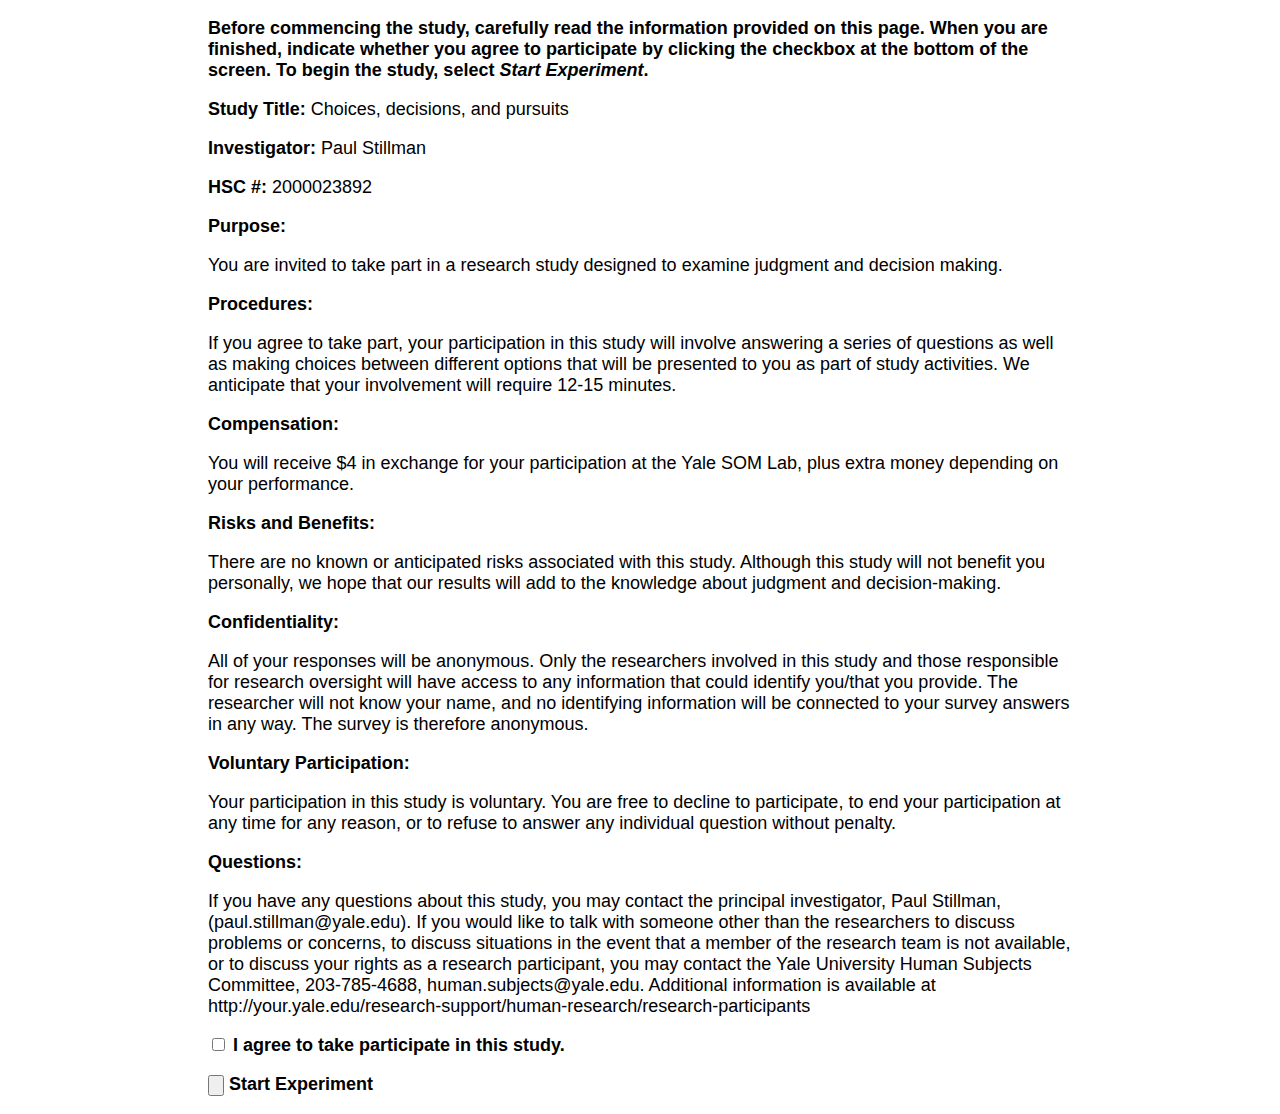
==== consent.html @ dc152594 "added consent" ====
<!DOCTYPE html>
<html>
    <head>
        <title>Crockett Lab</title>
        <!-- CSS -->
        <style type="text/css">
            p {
                display: block;
                margin-top: 1em;
                margin-bottom: 1em;
                margin-right: 200px;
                margin-left: 200px;
                text-align: left;
                font-family: "Arial", sans-serif;
                font-size: 18px;
            }
        </style>
        <body>
            <div id="consent">
                <p>
                    <b>Before commencing the study, carefully read the information provided on this page. When you are finished, indicate whether you agree to participate by clicking the checkbox at the bottom of the screen. To begin the study, select <i>Start Experiment</i>.</b>
            </p>
        <p>
            <b>Study Title:</b> Choices, decisions, and pursuits
        </p>
        <p>
            <b>Investigator:</b> Paul Stillman
        </p>
        <p>
            <b>HSC #:</b> 2000023892
        </p>
        <p>
            <b>Purpose:</b>
        </p>
        <p>
            You are invited to take part in a research study designed to examine judgment and decision making.
        </p>
        <p>
            <b>Procedures:</b>
        </p>
        <p>
            If you agree to take part, your participation in this study will involve answering a series of questions as well as making choices between different options that will be presented to you as part of study activities. We anticipate that your involvement will require 12-15 minutes.
        </p>
        <p>
            <b>Compensation:</b>
        </p>
        <p>
            You will receive $4 in exchange for your participation at the Yale SOM Lab, plus extra money depending on your performance. 
        </p>
        <p>
            <b>Risks and Benefits:</b>
        </p>
        <p>
            There are no known or anticipated risks associated with this study. Although this study will not benefit you personally, we hope that our results will add to the knowledge about judgment and decision-making.
        </p>
        <p>
            <b>Confidentiality:</b>
        </p>
        <p>
            All of your responses will be anonymous.  Only the researchers involved in this study and those responsible for research oversight will have access to any information that could identify you/that you provide. The researcher will not know your name, and no identifying information will be connected to your survey answers in any way. The survey is therefore anonymous.
        </p>
        <p>
            <b>Voluntary Participation:</b>
        </p>
        <p>
            Your participation in this study is voluntary.  You are free to decline to participate, to end your participation at any time for any reason, or to refuse to answer any individual question without penalty.
        </p>
        <p>
            <b>Questions:</b>
        </p>
        <p>
            If you have any questions about this study, you may contact the principal investigator, Paul Stillman, (paul.stillman@yale.edu). If you would like to talk with someone other than the researchers to discuss problems or concerns, to discuss situations in the event that a member of the research team is not available, or to discuss your rights as a research participant, you may contact the Yale University Human Subjects Committee, 203-785-4688, human.subjects@yale.edu. Additional information is available at http://your.yale.edu/research-support/human-research/research-participants<br>
        </p>
        <p>
            <input type="checkbox" id="consent_checkbox"/>
            <b>I agree to take participate in this study.</b>
        </p>
        <p>
            <input type="button" id="start">
            <b>Start Experiment</b>
        </button>
        </p>
</div>
</body>
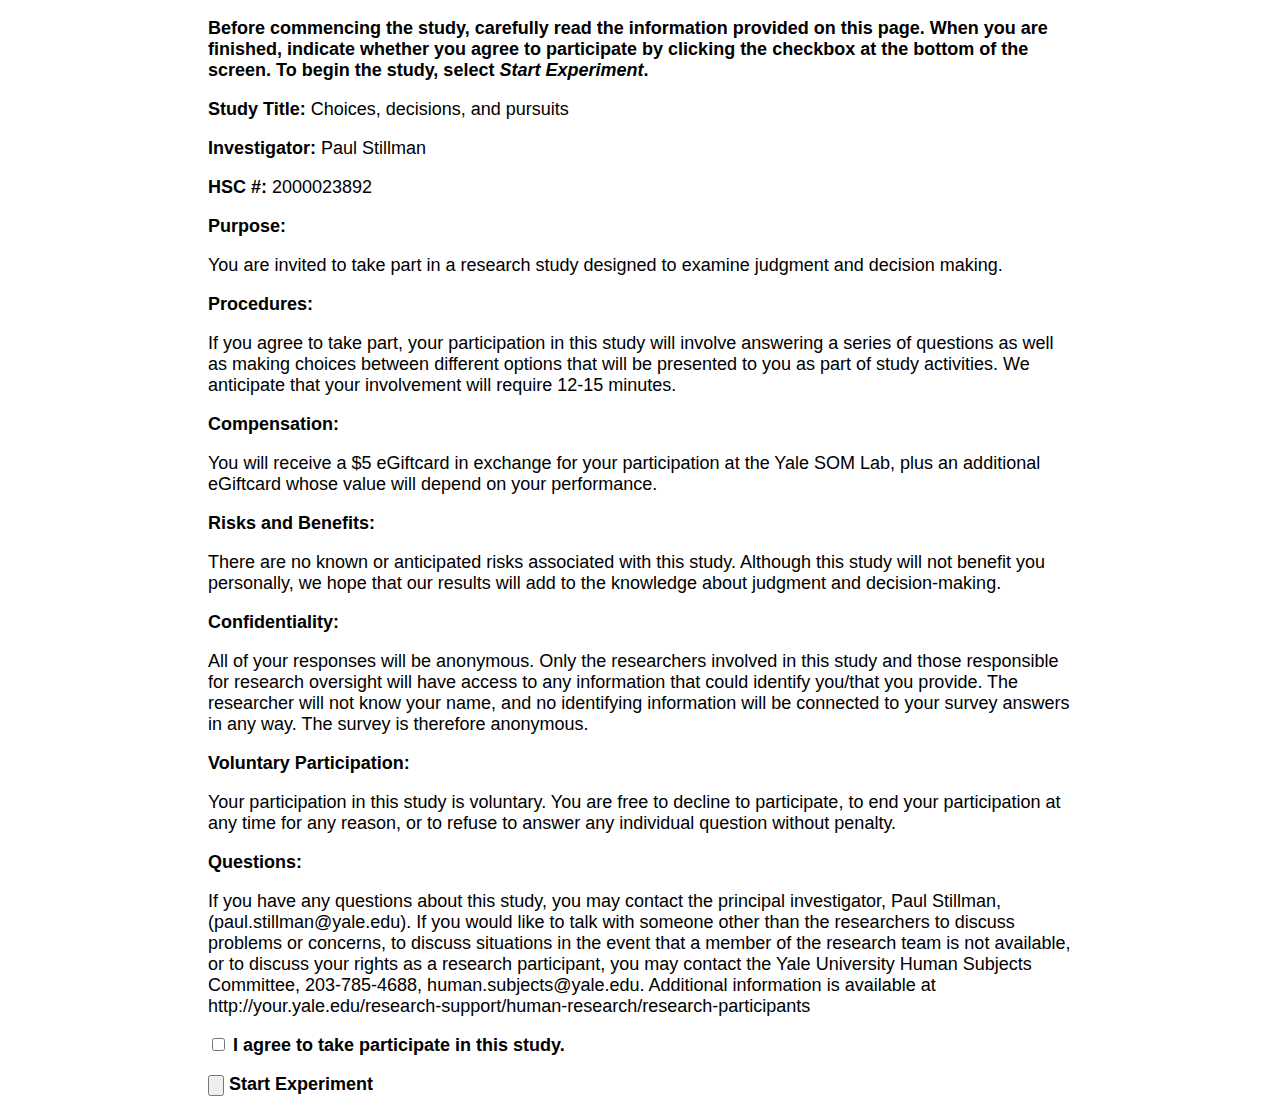
==== commit 13b8d4ff: "$4 to $5 in consent form" ====
--- a/consent.html
+++ b/consent.html
@@ -1,7 +1,7 @@
 <!DOCTYPE html>
 <html>
     <head>
-        <title>Crockett Lab</title>
+        <title>IM is MI</title>
         <!-- CSS -->
         <style type="text/css">
             p {
@@ -45,7 +45,7 @@
             <b>Compensation:</b>
         </p>
         <p>
-            You will receive $4 in exchange for your participation at the Yale SOM Lab, plus extra money depending on your performance. 
+            You will receive a $5 eGiftcard in exchange for your participation at the Yale SOM Lab, plus an additional eGiftcard whose value will depend on your performance. 
         </p>
         <p>
             <b>Risks and Benefits:</b>
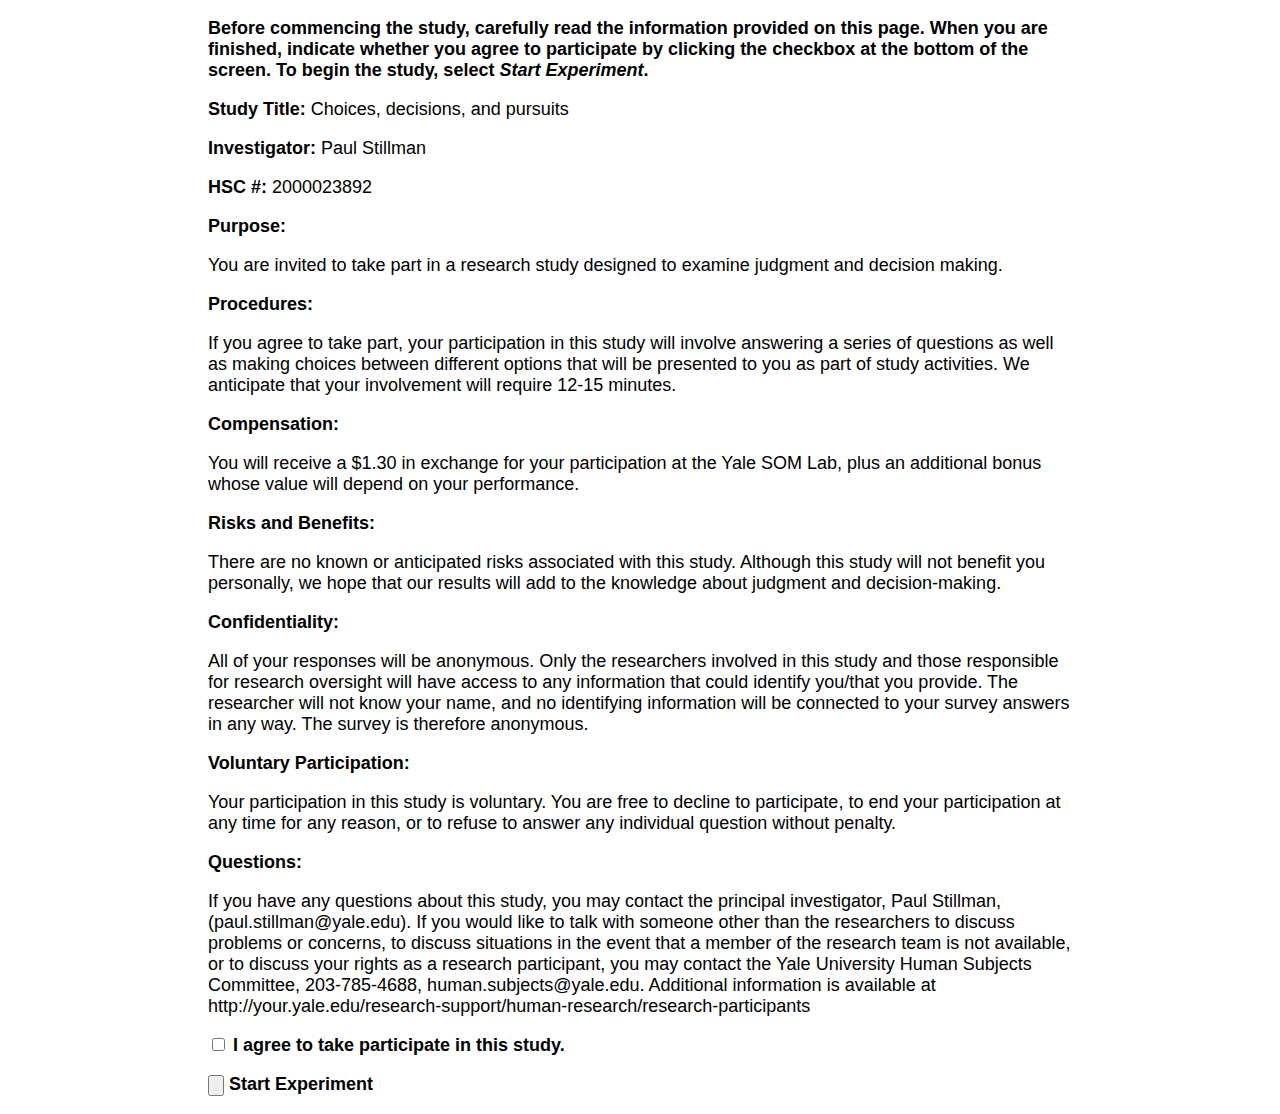
==== commit 51168720: "change cents to points" ====
--- a/consent.html
+++ b/consent.html
@@ -45,7 +45,7 @@
             <b>Compensation:</b>
         </p>
         <p>
-            You will receive a $5 eGiftcard in exchange for your participation at the Yale SOM Lab, plus an additional eGiftcard whose value will depend on your performance. 
+            You will receive a $1.30 in exchange for your participation at the Yale SOM Lab, plus an additional bonus whose value will depend on your performance. 
         </p>
         <p>
             <b>Risks and Benefits:</b>
